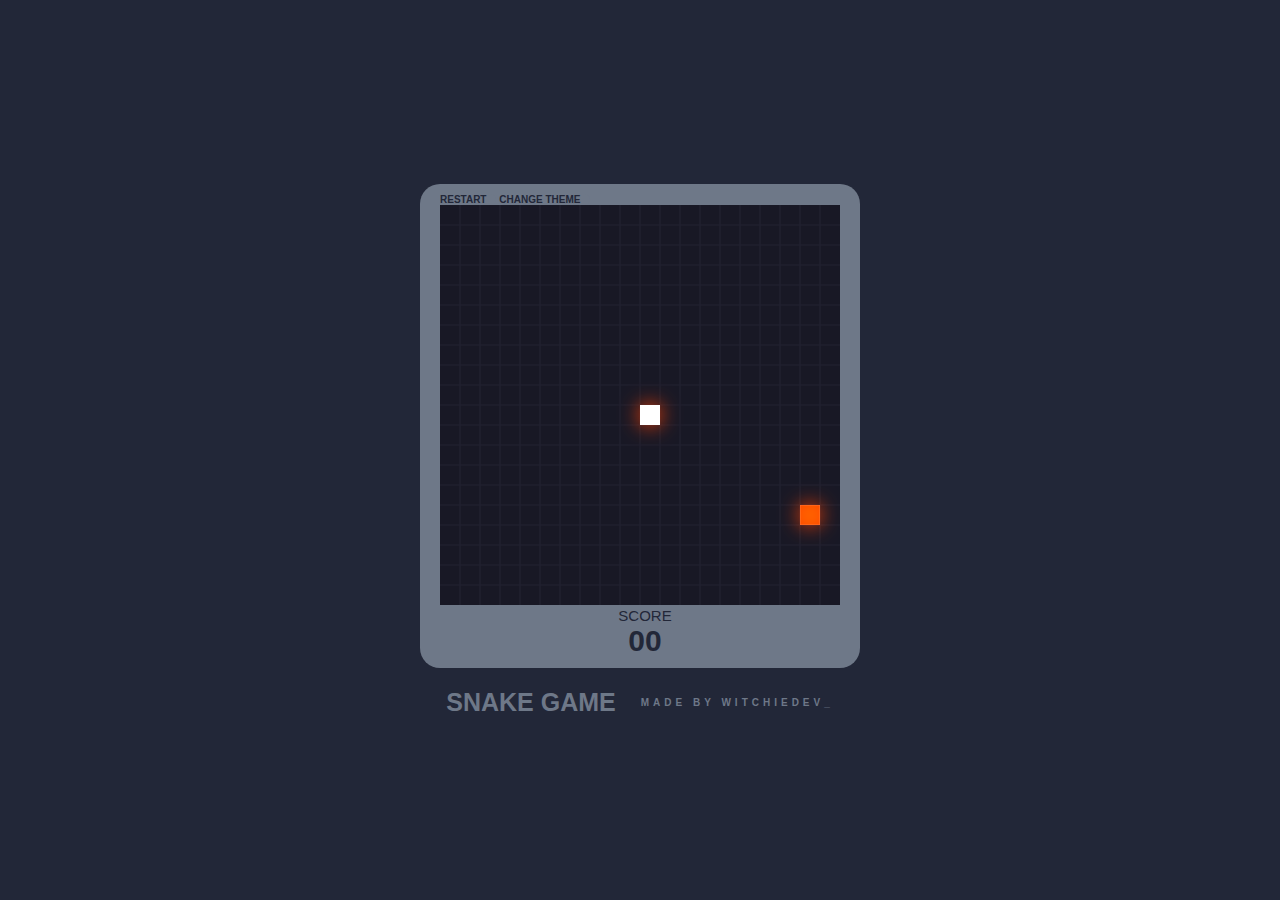
==== index.html @ 7cb5bfbd "Initial commit" ====
<!DOCTYPE html>
<html lang="en">
  <head>
    <link rel="stylesheet" href="./main.css">
    <script src="./main.js" defer></script>
  </head>
  <body>
    <div class="soundtracks"></div>
    <div class="container noselect">
      <div class="wrapper">
        <button id="replay">
          RESTART
        </button>
        <button class="theme">
          CHANGE THEME
        </button>
        <div id="canvas">

        </div>
        <div id="ui">
          <h2>SCORE
          </h2>
          <span id="score">00</span>
        </div>
      </div>
      <div id="author">
        <h1>SNAKE GAME</h1> <span>MADE BY WITCHIEDEV_</span>
      </div>
    </div>
  </body>
</html>
---- main.css ----
:root {
  --primary-color: #6e7888;
  --secondary-color: #222738;
  --third-color: #181825;
  --primary-hover: #a6aab5;
  --secondary-hover: #4cffd7;
}

@font-face {
  font-family: "game";
  src: url("https://fonts.googleapis.com/css2?family=Poppins:wght@500;800&display=swap");
}
* {
  padding: 0;
  margin: 0;
  box-sizing: border-box;
}

button:focus {
  outline: 0;
}

html {
  height: 100%;
  font-family: "Poppins", sans-serif;
  color: var(--primary-color);
}

body {
  height: 100%;
  font-family: "Poppins", sans-serif;
  color: var(--primary-color);
  background-color: var(--secondary-color);
  display: flex;
  justify-content: center;
  align-items: center;
}

canvas {
  background-color: var(--third-color);
}

.container {
  display: flex;
  width: 100%;
  height: 100%;
  flex-flow: column wrap;
  justify-content: center;
  align-items: center;
}

#ui {
  display: flex;
  align-items: center;
  font-size: 10px;
  flex-flow: column;
  margin-left: 10px;
}

h2 {
  font-weight: 200;
}

#score {
  font-size: 30px;
  font-weight: 800;
}

.noselect {
  -webkit-user-select: none;
     -moz-user-select: none;
          user-select: none;
}

#replay, .theme {
  display: inline-block;
  font-size: 10px;
  padding-right: 10px;
  background: var(--primary-color);
  border: none;
  color: var(--secondary-color);
  border-radius: 20px;
  font-weight: 800;
  cursor: pointer;
}

.soundtracks {
  display: none;
  width: 0;
  height: 0;
  margin: 0;
  padding: 0;
  outline: 0;
  border: none;
  background-color: transparent;
  color: transparent;
}

#author {
  width: 100%;
  bottom: 40px;
  display: inline-flex;
  align-items: center;
  justify-content: center;
  font-weight: 600;
  color: inherit;
  text-transform: uppercase;
}
#author span {
  font-size: 10px;
  margin-left: 25px;
  color: inherit;
  letter-spacing: 4px;
}
#author h1 {
  font-size: 25px;
}

.wrapper {
  display: flex;
  flex-flow: row wrap;
  justify-content: center;
  align-items: center;
  margin-bottom: 20px;
  display: block;
  font-size: 10px;
  padding: 10px 20px;
  background: var(--primary-color);
  border: none;
  color: var(--secondary-color);
  border-radius: 20px;
  font-weight: 800;
}

@media (max-width: 600px) {
  #replay {
    margin-bottom: 20px;
    transform: rotate(0deg);
  }
  h2 {
    transform: rotate(0deg);
  }
  #ui {
    flex-flow: row wrap;
    margin-bottom: 20px;
  }
  #score {
    margin-top: 0;
    margin-left: 20px;
  }
  .container {
    flex-flow: column wrap;
  }
}/*# sourceMappingURL=main.css.map */
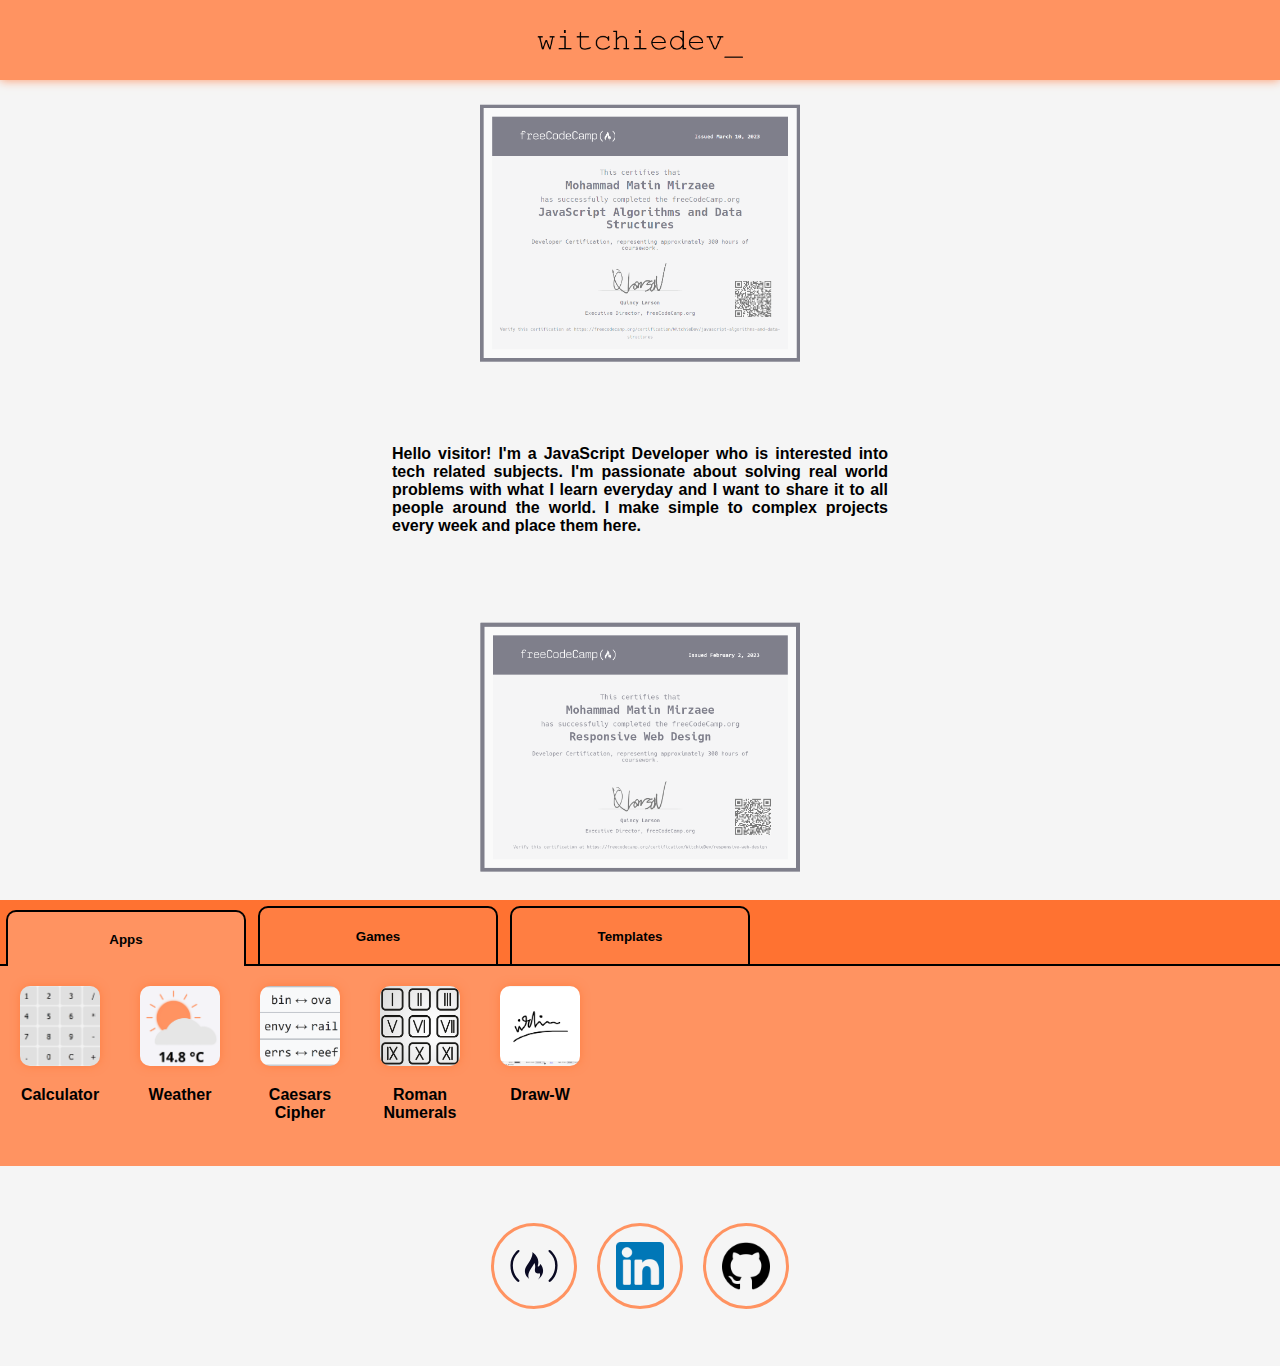
==== commit e05ce9a4: "Initial commit" ====
--- a/index.html
+++ b/index.html
@@ -1,33 +1,127 @@
-<!DOCTYPE html>
-<html lang="en">
-  <head>
-    <link rel="stylesheet" href="./main.css">
-    <script src="./main.js" defer></script>
-  </head>
-  <body>
-    <div class="soundtracks"></div>
-    <div class="container noselect">
-      <div class="wrapper">
-        <button id="replay">
-          RESTART
-        </button>
-        <button class="theme">
-          CHANGE THEME
-        </button>
-        <div id="canvas">
-
-        </div>
-        <div id="ui">
-          <h2>SCORE
-          </h2>
-          <span id="score">00</span>
-        </div>
-      </div>
-      <div id="author">
-        <h1>SNAKE GAME</h1> <span>MADE BY WITCHIEDEV_</span>
-      </div>
-    </div>
-  </body>
-</html>
-
-
+<!DOCTYPE html>
+<html lang="en-US">
+  <head>
+    <link rel="stylesheet" href="./styles.css" type="text/css" />
+    <script src="./main.js" defer></script>
+    <meta charset="UTF-8" />
+    <meta name="viewport" content="width=device-width,initial-scale=1.0" />
+    <meta name="description" content="a portfolio" />
+  </head>
+  <body>
+    <main>
+      <header>
+        <div class="header__icon--wrapper">
+          <img src="./logos/witchiedev.png" alt="header logo" />
+        </div>
+      </header>
+      <section id="welcome">
+        <img src="./certifications/javascript-data-structures.PNG" class="cert-img-1 cert-img">
+        <img src="./certifications/responsive-web-design.png" class="cert-img-2 cert-img">
+        <div class="welcome__desc">
+          Hello visitor! I'm a JavaScript Developer who is interested into tech related
+          subjects. I'm passionate about solving real world problems with what I
+          learn everyday and I want to share it to all people around the world.
+          I make simple to complex projects every week and place them here.
+          <span class="justifier"></span>
+        </div>
+      </section>
+      <section id="projects">
+        <div class="project__tabs">
+          <button onclick="view(this, 1)" style="background-color: var(--color-primary); border-bottom: none; height: 56px;" class="project__tab tab-apps">Apps</button>
+          <button onclick="view(this, 2)" class="project__tab tab-games">Games</button>
+          <button onclick="view(this, 3)" class="project__tab tab-templates">Templates</button>
+        </div>
+        <div class="project__views">
+          <div id="project__view">
+            <a class="app-a" href="./projects/calculator/index.html" target="_blank"><div class="app">
+                <img class="app-img" src="./icons/calculator.PNG" alt="app" />
+                <p>Calculator</p>
+              </div></a>
+              <a class="app-a" href="./projects/weather/index.html" target="_blank"><div class="app">
+                <img class="app-img" src="./icons/weather.PNG" alt="app" />
+                <p>Weather</p>
+              </div></a>
+              <a class="app-a" href="./projects/cipher/index.html" target="_blank"><div class="app">
+                <img class="app-img" src="./icons/cipher.PNG" alt="app" />
+                <p>Caesars Cipher</p>
+              </div></a>
+              <a class="app-a" href="./projects/roman/index.html" target="_blank"><div class="app">
+                <img class="app-img" src="./icons/roman.PNG" alt="app" />
+                <p>Roman Numerals</p>
+              </div></a>
+              <a class="app-a" href="./projects/draw-w/index.html" target="_blank"><div class="app">
+                <img class="app-img" src="./icons/draw-w.png" alt="app" />
+                <p>Draw-W</p>
+              </div></a>
+          </div>
+          <div style="display: none; width: 0px; height: 0px;" class="view view-1 app__view">
+            <a class="app-a" href="./projects/calculator/index.html" target="_blank">
+              <div class="app">
+                <img class="app-img" src="./icons/calculator.PNG" alt="app" />
+                <p>Calculator</p>
+              </div></a>
+            <a class="app-a" href="./projects/weather/index.html" target="_blank"><div class="app">
+              <img class="app-img" src="./icons/weather.PNG" alt="app" />
+              <p>Weather</p>
+            </div></a>
+            <a class="app-a" href="./projects/cipher/index.html" target="_blank"><div class="app">
+              <img class="app-img" src="./icons/cipher.PNG" alt="app" />
+              <p>Caesars Cipher</p>
+            </div></a>
+            <a class="app-a" href="./projects/roman/index.html" target="_blank"><div class="app">
+              <img class="app-img" src="./icons/roman.PNG" alt="app" />
+              <p>Roman Numerals</p>
+            </div></a>
+            <a class="app-a" href="./projects/draw-w/index.html" target="_blank"><div class="app">
+              <img class="app-img" src="./icons/draw-w.png" alt="app" />
+              <p>Draw-W</p>
+            </div></a>
+          </div>
+          <div style="display: none; width: 0px; height: 0px;" class="view view-2 game__view">
+            <a class="app-a" href="./projects/tic-tac-toe/index.html" target="_blank"><div class="app">
+              <img class="app-img" src="./icons/tic-tac-toe.PNG" alt="app" />
+              <p>Tic Tac Toe</p>
+            </div></a>
+            <a class="app-a" href="./projects/snake/index.html" target="_blank"><div class="app">
+              <img class="app-img" src="./icons/snake.PNG" alt="app" />
+              <p>Snake</p>
+            </div></a>
+            <a class="app-a" href="./projects/snake-2/index.html" target="_blank"><div class="app">
+              <img class="app-img" src="./icons/snake-2.png" alt="app" />
+              <p>Snake 2</p>
+            </div></a>
+            <a class="app-a" href="./projects/tower-defense/index.html" target="_blank"><div class="app">
+              <img class="app-img" src="./icons/tower-defense.png" alt="app" />
+              <p>Witchies TD</p>
+            </div></a>
+          </div>
+          <div style="display: none; width: 0px; height: 0px;" class="view view-3 template__view">
+            <a class="app-a" href="./projects/trombones/index.html" target="_blank"><div class="app">
+              <img class="app-img" src="./icons/trombones.PNG" alt="app" />
+              <p>Original Trombones</p>
+            </div></a>
+            <a class="app-a" href="./projects/jsdoc/index.html" target="_blank"><div class="app">
+              <img class="app-img" src="./icons/jsdoc.PNG" alt="app" />
+              <p>JSDoc</p>
+            </div></a>
+            <a class="app-a" href="./projects/nilamlak/index.html" target="_blank"><div class="app">
+              <img class="app-img" src="./icons/nilamlak.png" alt="app" />
+              <p>Nilamlak</p>
+            </div></a>
+          </div>
+        </div>
+      </section>
+      <footer id="links">
+        <div class="link">
+          <a href="https://www.freecodecamp.org/WitchieDev" target="_blank"><img src="./logos/freecodecamp.svg" alt="freecodecamp" class="link__img" /></a>
+        </div>
+        <div class="link">
+          <a href="https://www.linkedin.com/in/mohammad-matin-mirzaee-nilash-31b50026b/" target="_blank"><img src="./logos/linkedin.png" alt="linkedin" class="link__img" /></a>
+        </div>
+        <div class="link">
+          <a href="https://github.com/Witchiedev" target="_blank"><img src="./logos/github.png" alt="github" class="link__img" /></a>
+        </div>
+      </footer>
+    </main>
+  </body>
+</html>--- a/styles.css
+++ b/styles.css
@@ -0,0 +1,223 @@
+:root{
+  --projects-counter: 8;
+  --color-primary: #ff9361;
+  --color-secondary: #ff7e42;
+  --color-projects: #ff7231;
+  --color-bg: whitesmoke;
+}
+
+html{
+  font-size: 16px;
+  scroll-behavior: smooth;
+}
+body{
+  margin: 0;
+  font-size: 1rem;
+}
+header{
+  background-color: var(--color-primary);
+  display: flex;
+  flex-direction: column;
+  justify-content: center;
+  align-items: center;
+  height: 5rem;
+  box-shadow: 0 0 10px 0 var(--color-primary);
+  position: fixed;
+  z-index: 100;
+  width: 100%;
+}
+header >*{
+  height: 50%;
+  width: 100%;
+  display: flex;
+  justify-content: space-evenly;
+  align-items: center;
+}
+.nav__btn{
+  text-decoration: none;
+  color: black;
+}
+p,
+a,
+button,
+div,
+span,
+input{
+  font-weight: 600;
+  font-family: -apple-system, BlinkMacSystemFont, 'Segoe UI', Roboto, Oxygen, Ubuntu, Cantarell, 'Open Sans', 'Helvetica Neue', sans-serif;
+}
+.cert-img {
+  opacity: 0.5;
+  position: absolute;
+  width: 320px;
+  object-fit: contain;
+
+  transform: translate(-50%, -50%);
+  transition: transform 0.2s ease-in-out 0ms, opacity 0.2s ease-in-out 0ms;
+}
+.cert-img-1:hover {
+  opacity: 1;
+  transform: translate(-50%, -50%) scale(1.1) rotate(-5deg);
+}
+.cert-img-2:hover {
+  opacity: 1;
+  transform: translate(-50%, -50%) scale(1.1) rotate(5deg);
+}
+.cert-img-1 {
+  top: calc(17% + 5rem);
+  left: 50%;
+}
+.cert-img-2 {
+  top: 83%;
+  left: 50%;
+}
+section#welcome{
+  padding-top: 5rem;
+  background-color: var(--color-bg);
+  height: calc(100vh - 5rem);
+  display: flex;
+  flex-direction: column;
+  justify-content: space-evenly;
+  align-items: center;
+}
+section#welcome > .welcome__desc{
+  animation: slide 1.2s normal ease-in-out;
+}
+@keyframes slide{
+  0%{
+    transform: translateY(-30px);
+    opacity: 0;
+  }
+  100%{
+    transform: translateY(0);
+    opacity: 1;
+  }
+}
+.welcome__desc{
+  width: 90%;
+  max-width: calc(248px * 2);
+  text-align: justify;
+  text-justify: inter-character;
+}
+.justifier{
+  width: 100%;
+}
+.project__tabs{
+  background-color: var(--color-projects);
+  width: 100%;
+  height: 64px;
+  display: flex;
+  justify-content: space-evenly;
+  align-items: flex-end;
+  border-bottom: 2px solid black;
+}
+.project__tab{
+  transform: translateY(2px);
+  background-color: var(--color-secondary);
+  border: 2px solid black;
+  border-radius: 10px 10px 0 0;
+  width: calc( 95% / 3 );
+  height: 60px;
+  box-sizing: border-box;
+  cursor: pointer;
+  transition: height 0.1s;
+}
+.header__icon--wrapper{
+  padding-top: 10px;
+  display: flex;
+  justify-content: center;
+  align-items: center;
+}
+.header__icon--wrapper img{
+  width: 320px;
+}
+#project__view{
+  background-color: var(--color-primary);
+  display: flex;
+  flex-wrap: wrap;
+  align-items: center;
+  justify-content: space-evenly;
+  height: fit-content;
+  transition: height 0.2s;
+}
+.app{
+  padding: 20px;
+  width: 80px;
+  height: 160px;
+  transition: transform 0.2s;
+  cursor: pointer;
+}
+.app-a{
+  text-decoration: none;
+  color: black;
+}
+.app-img{
+  object-fit: cover;
+  width: 80px;
+  height: 80px;
+  border-radius: 10px;
+  box-shadow: 0px 0px 10px 0px var(--color-secondary);
+}
+.app p {
+  text-align: center;
+}
+.app:hover,
+.link:hover{
+  transform: scale(1.05, 1.05);
+}
+footer{
+  height: 200px;
+  background-color: var(--color-bg);
+  width: 100%;
+  display: flex;
+  justify-content: center;
+  align-items: center;
+}
+.link__img,
+.link a{
+  width: 48px;
+  height: 48px;
+}
+.link{
+  margin: 0 10px;
+  width: 80px;
+  height: 80px;
+  border: 3px solid var(--color-primary);
+  display: flex;
+  background-color: transparent;
+  justify-content: center;
+  align-items: center;
+  border-radius: 100px;
+  transition: transform 0.2s;
+  cursor: pointer;
+}
+@media only screen and (max-width: 768px) {
+  .cert-img {
+    width: 250px;
+  }
+}
+@media only screen and (max-width: 380px) {
+  .cert-img {
+    width: 190px;
+  }
+}
+@media only screen and (max-width: 320px) {
+  .welcome__desc {
+    font-size: 12px;
+  }
+  .cert-img {
+    width: 135px;
+  }
+}
+@media only screen and (min-width: 768px){ 
+  #project__view{
+    justify-content: flex-start;
+  }
+  .project__tab{
+    width: 240px;
+    margin: 0 6px;
+  }
+  .project__tabs{
+    justify-content: flex-start;
+  }
+}